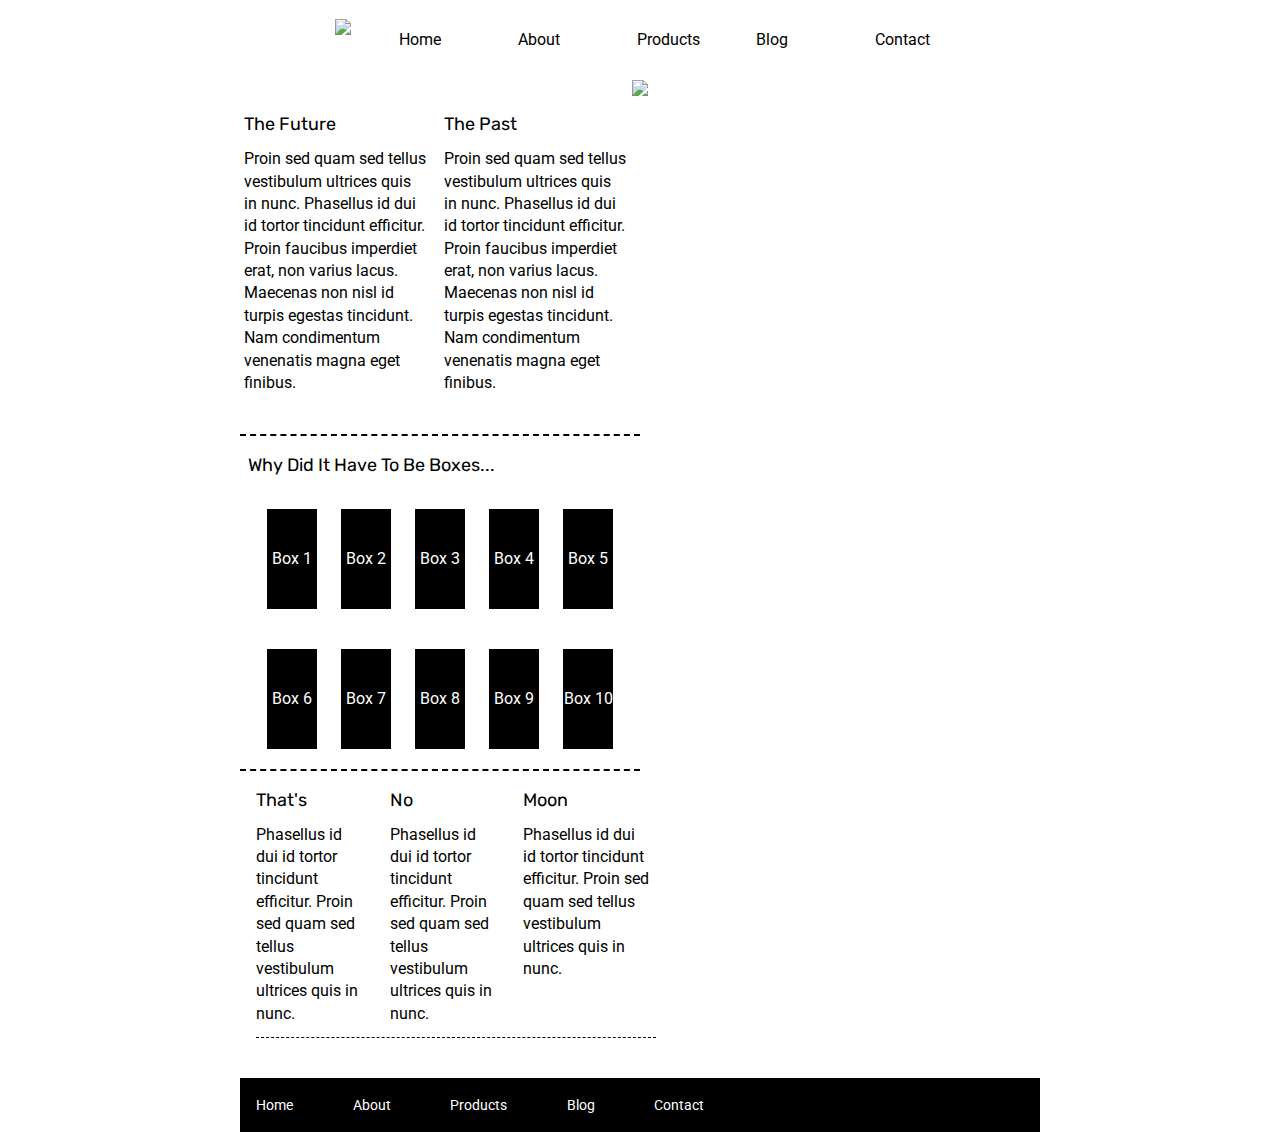
==== index.html @ fc4c847b "sprint-challenge of unitI" ====
<!doctype html>

<html lang="en">
<head>
  <meta charset="utf-8">

  <title>Sprint Challenge - Home</title>

  <link href="https://fonts.googleapis.com/css?family=Roboto|Rubik" rel="stylesheet">
  <link rel="stylesheet" href="css/index.css">

</head>

<body>
    <header>
        <nav>
            <img src="img/lambda-black.png">
            <a href="index.html">Home</a>
            <a href="about.html">About</a>
            <a href="#">Products</a>
            <a href="#">Blog</a>
            <a href="#">Contact</a>
        
        </nav>
        <img src="img/jumbo.jpg">
    </header>
    <div class="container">
   
        <section class="top-content">
           
            <div class="text-container">
                <h2>The Future</h2>
                <p>Proin sed quam sed tellus vestibulum ultrices quis in nunc. Phasellus id dui id tortor tincidunt efficitur. Proin faucibus imperdiet erat, non varius lacus. Maecenas non nisl id turpis egestas tincidunt. Nam condimentum venenatis magna eget finibus.</p>
            </div>
            <div class="text-container">
                <h2>The Past</h2>
                <p>Proin sed quam sed tellus vestibulum ultrices quis in nunc. Phasellus id dui id tortor tincidunt efficitur. Proin faucibus imperdiet erat, non varius lacus. Maecenas non nisl id turpis egestas tincidunt. Nam condimentum venenatis magna eget finibus.</p>
            </div>
        </section>
        <!-- Dashed Horizontal line -->
       
        <section class="middle-content">
        
            <h2>Why Did It Have To Be Boxes...</h2>
            
            <div class="boxes">
                <div class="box">Box 1</div>
                <div class="box">Box 2</div>
                <div class="box">Box 3</div>
                <div class="box">Box 4</div>
                <div class="box">Box 5</div>
                <div class="box">Box 6</div>
                <div class="box">Box 7</div>
                <div class="box">Box 8</div>
                <div class="box">Box 9</div>
                <div class="box">Box 10</div>
            </div>
        
        </section>

        <section class="bottom-content">

            <div class="text-container">
                <h2>That's</h2>
                <p>Phasellus id dui id tortor tincidunt efficitur. Proin sed quam sed tellus vestibulum ultrices quis in nunc.</p>
            </div>
            <div class="text-container">
                <h2>No</h2>
                <p>Phasellus id dui id tortor tincidunt efficitur. Proin sed quam sed tellus vestibulum ultrices quis in nunc.</p>
            </div>
            <div class="text-container">
                <h2>Moon</h2>
                <p>Phasellus id dui id tortor tincidunt efficitur. Proin sed quam sed tellus vestibulum ultrices quis in nunc.</p>
            </div>

        </section>
        
        <footer>
            <nav>
                <a href="#">Home</a>
                <a href="#">About</a>
                <a href="#">Products</a>
                <a href="#">Blog</a>
                <a href="#">Contact</a>
            </nav>
        </footer>
    </div><!-- container -->        
</body>
</html>
---- css/index.css ----
/* http://meyerweb.com/eric/tools/css/reset/ 
   v2.0 | 20110126
   License: none (public domain)
*/

html, body, div, span, applet, object, iframe,
h1, h2, h3, h4, h5, h6, p, blockquote, pre,
a, abbr, acronym, address, big, cite, code,
del, dfn, em, img, ins, kbd, q, s, samp,
small, strike, strong, sub, sup, tt, var,
b, u, i, center,
dl, dt, dd, ol, ul, li,
fieldset, form, label, legend,
table, caption, tbody, tfoot, thead, tr, th, td,
article, aside, canvas, details, embed, 
figure, figcaption, footer, header, hgroup, 
menu, nav, output, ruby, section, summary,
time, mark, audio, video {
	margin: 0;
	padding: 0;
	border: 0;
	font-size: 100%;
	font: inherit;
	vertical-align: baseline;
}
/* HTML5 display-role reset for older browsers */
article, aside, details, figcaption, figure, 
footer, header, hgroup, menu, nav, section {
	display: block;
}
body {
	line-height: 1;
}
ol, ul {
	list-style: none;
}
blockquote, q {
	quotes: none;
}
blockquote:before, blockquote:after,
q:before, q:after {
	content: '';
	content: none;
}
table {
	border-collapse: collapse;
	border-spacing: 0;
}

* {
    box-sizing: border-box;
}

html, body {
    height: 100%;
    font-family: 'Roboto', sans-serif;
}

h1, h2, h3, h4, h5 {
    font-size: 18px;
    margin-bottom: 15px;
    font-family: 'Rubik', sans-serif;
}

p {
    line-height: 1.4;
}

.container {
    width: 800px;
    margin: 0 auto;
}

.top-content {
    display: flex;
    flex-wrap: wrap;
    justify-content: space-evenly;
    margin-bottom: 20px;
    border-bottom: 2px dashed black;
}

.top-content .text-container {
    width: 50%;
    padding: 0 1%;
    padding-bottom: 20px;  
}

.middle-content {
    margin-bottom: 20px;
    border-bottom: 2px dashed black;
   
    
    
}

.middle-content h2 {
    padding: 0 2%;
   
}

.middle-content .boxes {
    display: flex;
    flex-wrap: wrap;
    justify-content: space-between;
    justify-content:center;
 
    
 
}

.middle-content .boxes .box {
    width: 12.5%;
    height: 100px;
    background: black;
    margin: 20px 3%;
    color: white;
    display: flex;
    align-items: center;
    justify-content: center;
  
}

.bottom-content {
    display: flex;
    margin: 0 2% 20px;
    justify-content: space-around;
}

.bottom-content .text-container {
    padding-right: 4%;
}

.bottom-content .text-container:last-child {
    padding-right: 0;
}

footer {
    width: 100%;
    background: black;
}

footer nav {
    width: 60%;
    display: flex;
    justify-content: space-between;
    align-items: center;
    padding: 20px 2%;
    font-size: 14px;
}

footer nav a {
    color: white;
    text-decoration: none;
}
header {
    display: flex;
    flex-direction: column;
    align-items: center;
    width: 50%;
    margin: 0 25%;
}
header nav {
   width: 100%;
   height: 10%;
    display: flex;
    justify-content: center;
    justify-content: space-around;
}
header img {
    padding: 3% 0;
}
header nav a {
    text-decoration: none;
    display:flex;
    width: 10%;
    padding: 4% 1% 1% 1%;;
    margin: 1% 2%;
    color: black;
    align-self: center;
   
   
}

.top-content img {
    margin: 4% 0

}

.text-container { 
   width: 35%; 
}
/*---  Styling about.html -------------*/
.about-info {
    width: 100%;
    margin-bottom: 3%;
    padding-bottom: 3%;
    border-bottom: 1px dashed black;
}
.about-middle {
    display: flex;
    flex-wrap: wrap;
    justify-content: space-around;
}
section {
    width: 50%;
    border-bottom: 1px dashed black;
    margin-bottom: 3%;
}

.about-middle img {
    margin-bottom: 5%;
}

.about-middle div {
  
    margin: 2%;
    padding-bottom: 5%;
    height: 35%;
}
section p, section p {
    padding-right: 5%;
    margin-bottom: 10%;;
}
button {
    width: 37%;
    height: 28%;
    background:white;
    border-radius: 10px;
    border: 1.5px solid black;
    font-size: 16px;
}
footer {
    margin-top: 5%;
    font-size: 1.5em;
}
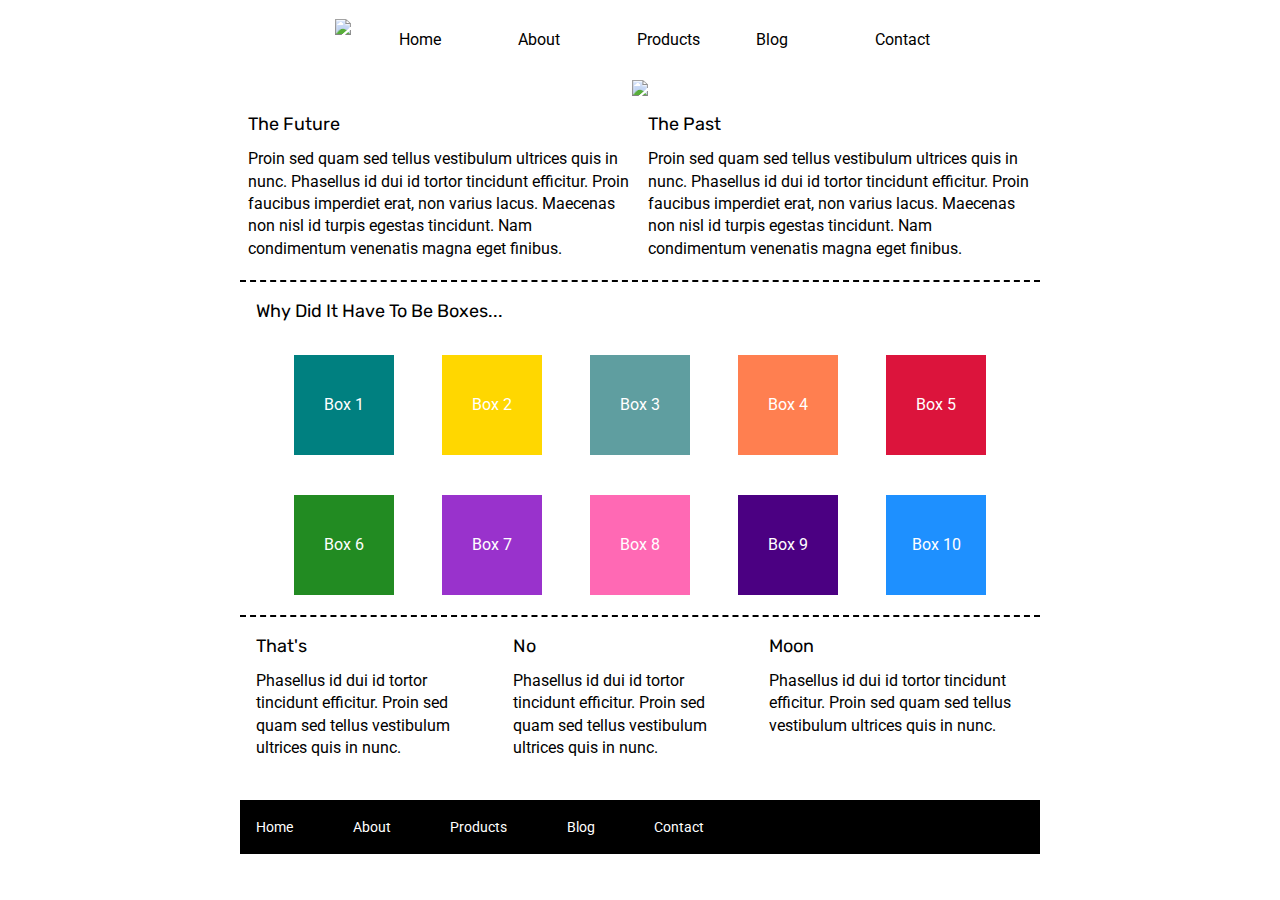
==== commit 5dc895c3: "added background color for the box in index html" ====
--- a/index.html
+++ b/index.html
@@ -26,7 +26,7 @@
     </header>
     <div class="container">
    
-        <section class="top-content">
+        <div class="top-content">
            
             <div class="text-container">
                 <h2>The Future</h2>
@@ -36,29 +36,29 @@
                 <h2>The Past</h2>
                 <p>Proin sed quam sed tellus vestibulum ultrices quis in nunc. Phasellus id dui id tortor tincidunt efficitur. Proin faucibus imperdiet erat, non varius lacus. Maecenas non nisl id turpis egestas tincidunt. Nam condimentum venenatis magna eget finibus.</p>
             </div>
-        </section>
+        </div>
         <!-- Dashed Horizontal line -->
        
-        <section class="middle-content">
+        <div class="middle-content">
         
             <h2>Why Did It Have To Be Boxes...</h2>
             
             <div class="boxes">
-                <div class="box">Box 1</div>
-                <div class="box">Box 2</div>
-                <div class="box">Box 3</div>
-                <div class="box">Box 4</div>
-                <div class="box">Box 5</div>
-                <div class="box">Box 6</div>
-                <div class="box">Box 7</div>
-                <div class="box">Box 8</div>
-                <div class="box">Box 9</div>
-                <div class="box">Box 10</div>
+                <div style="background:teal" class="box">Box 1</div>
+                <div style="background:gold" class="box">Box 2</div>
+                <div style="background:cadetblue"class="box">Box 3</div>
+                <div style="background:coral"class="box">Box 4</div>
+                <div style="background:crimson"class="box">Box 5</div>
+                <div style="background:forestgreen"class="box">Box 6</div>
+                <div style="background:darkorchid" class="box">Box 7</div>
+                <div style="background:hotpink" class="box">Box 8</div>
+                <div style="background:indigo" class="box">Box 9</div>
+                <div style="background:dodgerblue" class="box">Box 10</div>
             </div>
         
-        </section>
+        </div>
 
-        <section class="bottom-content">
+        <div class="bottom-content">
 
             <div class="text-container">
                 <h2>That's</h2>
@@ -73,7 +73,7 @@
                 <p>Phasellus id dui id tortor tincidunt efficitur. Proin sed quam sed tellus vestibulum ultrices quis in nunc.</p>
             </div>
 
-        </section>
+        </div>
         
         <footer>
             <nav>
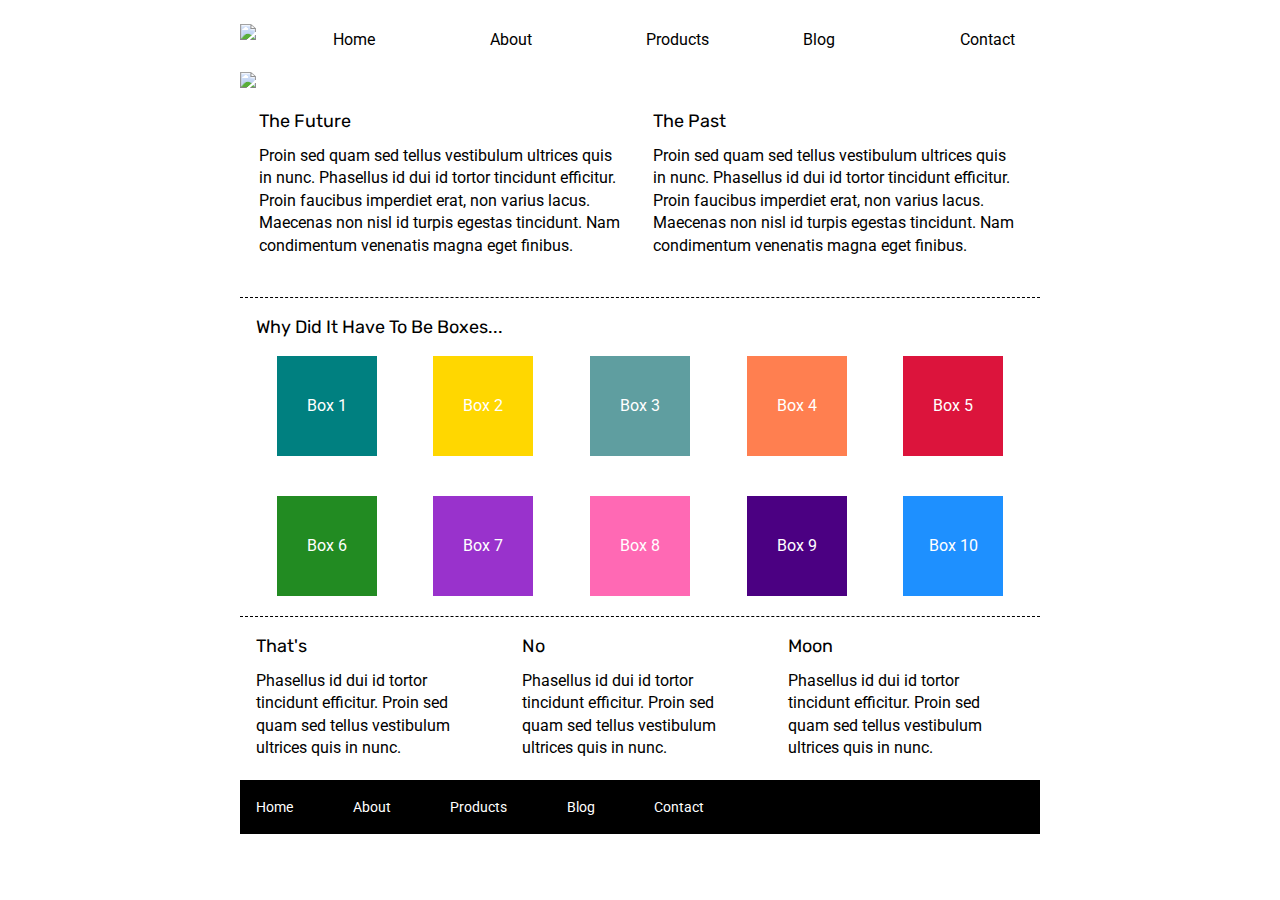
==== commit 4abbc9e5: "I started from scratch and it is completed" ====
--- a/index.html
+++ b/index.html
@@ -12,22 +12,22 @@
 </head>
 
 <body>
-    <header>
-        <nav>
-            <img src="img/lambda-black.png">
-            <a href="index.html">Home</a>
-            <a href="about.html">About</a>
-            <a href="#">Products</a>
-            <a href="#">Blog</a>
-            <a href="#">Contact</a>
-        
-        </nav>
-        <img src="img/jumbo.jpg">
-    </header>
+    
+
     <div class="container">
+        <header class="index-header">
+            <nav>
+                <img src="img/lambda-black.png">
+                <a href="#">Home</a>
+                <a href="#">About</a>
+                <a href="#">Products</a>
+                <a href="#">Blog</a>
+                <a href="#">Contact</a>
+            </nav>
+            <img src="img/jumbo.jpg">
+        </header>
    
-        <div class="top-content">
-           
+        <section class="top-content">
             <div class="text-container">
                 <h2>The Future</h2>
                 <p>Proin sed quam sed tellus vestibulum ultrices quis in nunc. Phasellus id dui id tortor tincidunt efficitur. Proin faucibus imperdiet erat, non varius lacus. Maecenas non nisl id turpis egestas tincidunt. Nam condimentum venenatis magna eget finibus.</p>
@@ -36,10 +36,9 @@
                 <h2>The Past</h2>
                 <p>Proin sed quam sed tellus vestibulum ultrices quis in nunc. Phasellus id dui id tortor tincidunt efficitur. Proin faucibus imperdiet erat, non varius lacus. Maecenas non nisl id turpis egestas tincidunt. Nam condimentum venenatis magna eget finibus.</p>
             </div>
-        </div>
-        <!-- Dashed Horizontal line -->
-       
-        <div class="middle-content">
+        </section>
+        
+        <section class="middle-content">
         
             <h2>Why Did It Have To Be Boxes...</h2>
             
@@ -54,11 +53,10 @@
                 <div style="background:hotpink" class="box">Box 8</div>
                 <div style="background:indigo" class="box">Box 9</div>
                 <div style="background:dodgerblue" class="box">Box 10</div>
-            </div>
         
-        </div>
+        </section>
 
-        <div class="bottom-content">
+        <section class="bottom-content">
 
             <div class="text-container">
                 <h2>That's</h2>
@@ -73,7 +71,7 @@
                 <p>Phasellus id dui id tortor tincidunt efficitur. Proin sed quam sed tellus vestibulum ultrices quis in nunc.</p>
             </div>
 
-        </div>
+        </section>
         
         <footer>
             <nav>
--- a/css/index.css
+++ b/css/index.css
@@ -69,6 +69,7 @@
 .container {
     width: 800px;
     margin: 0 auto;
+   
 }
 
 .top-content {
@@ -76,48 +77,40 @@
     flex-wrap: wrap;
     justify-content: space-evenly;
     margin-bottom: 20px;
-    border-bottom: 2px dashed black;
+    border-bottom: 1px dashed black;
 }
 
 .top-content .text-container {
-    width: 50%;
+    width: 48%;
     padding: 0 1%;
     padding-bottom: 20px;  
 }
 
 .middle-content {
     margin-bottom: 20px;
-    border-bottom: 2px dashed black;
-   
-    
-    
+    border-bottom: 1px dashed black;
 }
 
 .middle-content h2 {
     padding: 0 2%;
-   
+    margin-bottom: 0;
 }
 
 .middle-content .boxes {
     display: flex;
     flex-wrap: wrap;
-    justify-content: space-between;
-    justify-content:center;
- 
-    
- 
+    justify-content: space-evenly;
 }
 
 .middle-content .boxes .box {
     width: 12.5%;
     height: 100px;
     background: black;
-    margin: 20px 3%;
+    margin: 20px 2.5%;
     color: white;
     display: flex;
     align-items: center;
     justify-content: center;
-  
 }
 
 .bottom-content {
@@ -152,89 +145,72 @@
     color: white;
     text-decoration: none;
 }
-header {
+/*--- Index.html syling started here ----*/
+
+
+.index-header {
+    width: 800px;
     display: flex;
     flex-direction: column;
+    justify-content: center;
+    
+    
+    padding: 1% 0;
+}
+.index-header nav {
+    display: flex;
+    justify-content: space-between;
     align-items: center;
-    width: 50%;
-    margin: 0 25%;
-}
-header nav {
-   width: 100%;
-   height: 10%;
-    display: flex;
-    justify-content: center;
-    justify-content: space-around;
-}
-header img {
-    padding: 3% 0;
-}
-header nav a {
+}
+.index-header nav a {
     text-decoration: none;
-    display:flex;
+    display: inline-block;
     width: 10%;
-    padding: 4% 1% 1% 1%;;
-    margin: 1% 2%;
+    padding-top: 2%;
     color: black;
+  
+    
+  }
+  .index-header  nav img {
+    display: flex;
     align-self: center;
-   
-   
-}
-
-.top-content img {
-    margin: 4% 0
-
-}
-
-.text-container { 
-   width: 35%; 
-}
-/*---  Styling about.html -------------*/
-.about-info {
-    width: 100%;
-    margin-bottom: 3%;
-    padding-bottom: 3%;
+}
+.index-header img {
+    margin: 2% 0;
+    
+}
+
+/*--- Styling about.html ------ */
+
+.about-header {
+    width: 90%;
+}
+.top-content {
+    padding-bottom: 20px;
+}
+.about-main-section {
+    display: flex;
+    flex-wrap: wrap;
+
+}
+.sub-section {
+    display: flex;
+    flex-direction: column;
+    justify-content: space-between;
+    width: 47%;
+    margin: 1.5%;
     border-bottom: 1px dashed black;
 }
-.about-middle {
-    display: flex;
-    flex-wrap: wrap;
-    justify-content: space-around;
-}
-section {
-    width: 50%;
-    border-bottom: 1px dashed black;
-    margin-bottom: 3%;
-}
-
-.about-middle img {
-    margin-bottom: 5%;
-}
-
-.about-middle div {
-  
-    margin: 2%;
-    padding-bottom: 5%;
-    height: 35%;
-}
-section p, section p {
-    padding-right: 5%;
-    margin-bottom: 10%;;
-}
-button {
-    width: 37%;
-    height: 28%;
-    background:white;
+.sub-section div {
+    padding: 5% 0 10% 0;
+}
+.about-last-section {
+    padding: 2% 2% 5% 2%;
+}
+.sub-section div button {
+    padding: 2% 10%;
     border-radius: 10px;
     border: 1.5px solid black;
-    font-size: 16px;
-}
-footer {
-    margin-top: 5%;
-    font-size: 1.5em;
-}
-
-
-
-
-
+    height: 28%;
+    margin-top: 20px;
+}